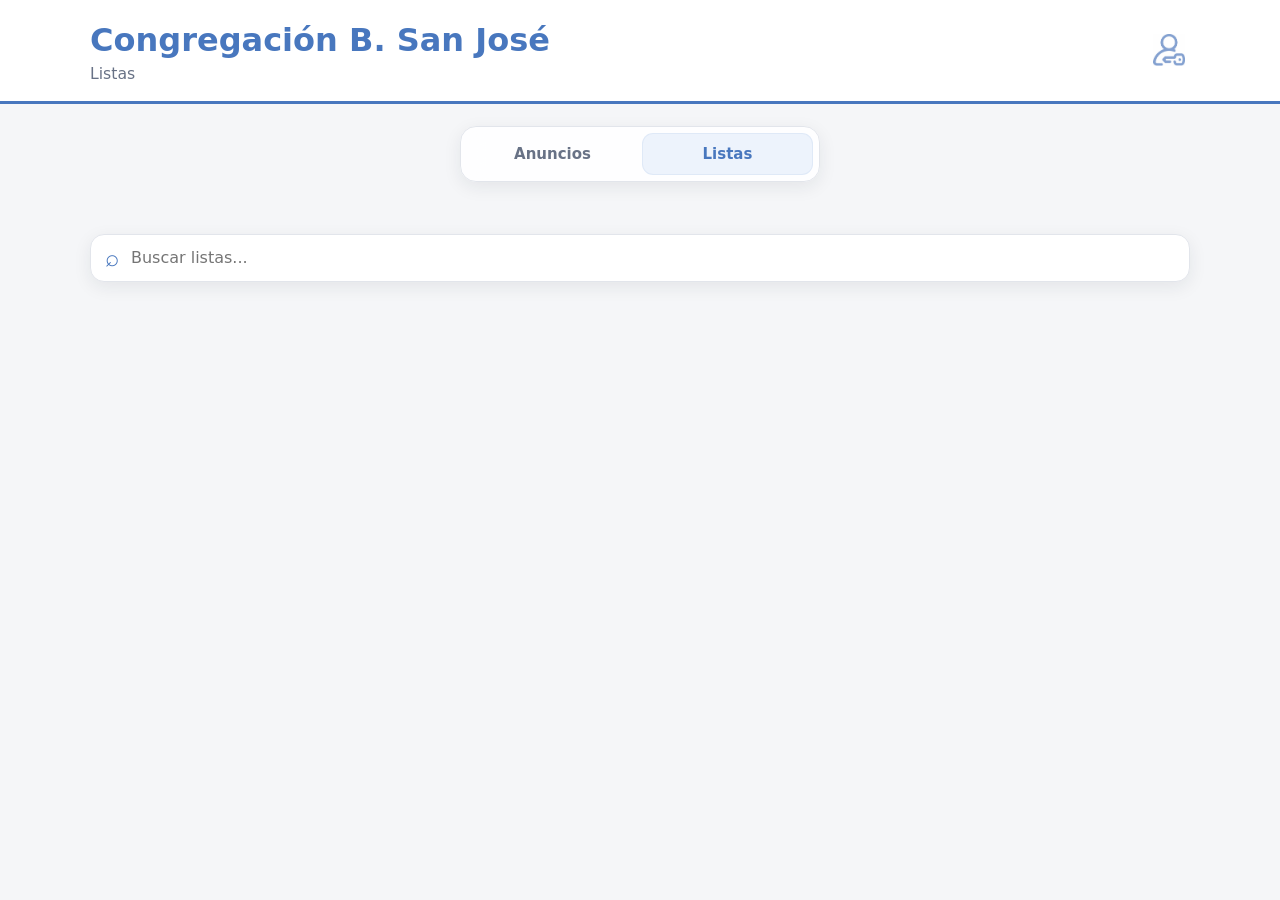
==== sanjose-web/index.html @ 3cef8279 "Add files via upload" ====
<!DOCTYPE html>
<html lang="es">

<head>
  <meta charset="UTF-8">

  <meta name="viewport" content="width=device-width, initial-scale=1.0">

  <meta name="description" content="Listas de la Congregación B. San José">

  <link rel="icon" type="image/png" href="img/logo.png">

  <title>Congregación B. San José</title>

  <link rel="stylesheet" href="css/style.css">
</head>

<body>

  <header class="site-header">

    <div class="header-inner">

      <div class="header-title">
        <h1>Congregación B. San José</h1>
        <p>Listas</p>
      </div>

      <a class="login-button" href="admin/panel.html" aria-label="Iniciar sesión" title="Iniciar sesión">
        <img src="img/sesion.png" alt="">
      </a>

    </div>

  </header>


  <!-- Menú de navegación -->


  <nav class="navigation" aria-label="Navegación principal">

    <span class="nav-indicator" aria-hidden="true"></span>

    <button class="nav-option" type="button" data-section="anuncios" aria-controls="anuncios" aria-pressed="false">
      Anuncios
    </button>

    <button class="nav-option active" type="button" data-section="listas" aria-controls="listas" aria-pressed="true">
      Listas
    </button>

  </nav>



  <main class="container">

    <!-- Sección de anuncios -->

    <section id="anuncios" class="content-section" aria-label="Anuncios" hidden>
      <!-- Aquí incorporaremos el contenido de anuncios. -->
    </section>


    <!-- Sección de listas -->

    <section id="listas" class="content-section active" aria-label="Listas">

      <label class="search-box" for="search">

        <span aria-hidden="true">⌕</span>

        <input id="search" type="search" placeholder="Buscar listas..." autocomplete="off">

      </label>


      <section id="list-grid" class="list-grid" aria-live="polite"></section>


      <p id="empty-state" class="empty-state" hidden>
        No se encontraron listas.
      </p>

    </section>

  </main>


  <!-- Visor de imágenes -->

  <div id="image-modal" class="image-modal" aria-hidden="true">

    <button id="modal-close" class="modal-close" type="button" aria-label="Cerrar">
      ×
    </button>

    <div class="modal-content">

      <img id="modal-image" src="" alt="">

    </div>

  </div>


  <!-- Supabase y aplicación actual -->

  <script src="https://cdn.jsdelivr.net/npm/@supabase/supabase-js@2"></script>

  <script src="js/app.js"></script>

</body>

</html>
---- sanjose-web/css/style.css ----
* {
  box-sizing: border-box;
}

:root {
  --bg: #f5f6f8;
  --surface: #ffffff;
  --text: #172033;
  --muted: #687286;
  --border: #e2e5eb;
  --accent: #4877be;
  --accent-hover: #3865a8;
  --accent-light: #edf3fc;
  --shadow: 0 5px 18px rgba(23, 32, 51, 0.08);
}

body {
  margin: 0;
  background: var(--bg);
  color: var(--text);
  font-family: system-ui, -apple-system, BlinkMacSystemFont, "Segoe UI", sans-serif;
}

/* =========================
   ENCABEZADO
========================= */


.site-header {
  position: sticky;
  top: 0;
  z-index: 900;

  background: rgba(255, 255, 255, 0.96);
  border-bottom: 3px solid var(--accent);

  -webkit-backdrop-filter: blur(12px);
  backdrop-filter: blur(12px);
}


.header-inner {
  position: relative;
  width: min(1100px, calc(100% - 28px));
  margin: 0 auto;
  padding: 22px 0 18px;
}

h1 {
  margin: 0;
  padding-right: 48px;
  color: var(--accent);
  font-size: clamp(1.35rem, 5vw, 2rem);
  line-height: 1.15;
}

.header-inner p {
  margin: 5px 0 0;
  color: var(--muted);
  font-size: 0.98rem;
}

/* =========================
   MENÚ DE NAVEGACIÓN
========================= */

.navigation {
  position: relative;
  isolation: isolate;

  display: flex;
  width: calc(100% - 32px);
  max-width: 360px;
  margin: 22px auto 26px;
  padding: 6px;
  gap: 4px;

  background: rgba(255, 255, 255, 0.88);
  border: 1px solid var(--border);
  border-radius: 16px;

  -webkit-backdrop-filter: blur(12px);
  backdrop-filter: blur(12px);

  box-shadow: var(--shadow);
}

/* Fondo que se desliza entre las opciones */

.nav-indicator {
  position: absolute;
  z-index: -1;
  top: 6px;
  bottom: 6px;
  left: 6px;

  width: calc((100% - 16px) / 2);

  border-radius: 11px;
  background: var(--accent-light);
  box-shadow: inset 0 0 0 1px rgba(72, 119, 190, 0.08);

  transform: translateX(0);
  transition: transform 0.3s ease-in-out;

  pointer-events: none;
}

/* Indicador en Anuncios */

.navigation:has(
  .nav-option[data-section="anuncios"].active
) .nav-indicator {
  transform: translateX(0);
}

/* Indicador en Listas */

.navigation:has(
  .nav-option[data-section="listas"].active
) .nav-indicator {
  transform: translateX(calc(100% + 4px));
}

/* Opciones */

.nav-option {
  position: relative;
  z-index: 1;

  flex: 1;
  min-width: 0;
  padding: 12px 10px;

  border: none;
  border-radius: 11px;

  background: transparent;
  color: var(--muted);

  font-family: inherit;
  font-size: 15px;
  font-weight: 600;
  text-align: center;

  cursor: pointer;

  transition:
    color 0.25s ease,
    background 0.25s ease;
}

.nav-option:hover {
  background: rgba(72, 119, 190, 0.06);
  color: var(--accent);
}

.nav-option.active {
  background: transparent;
  color: var(--accent);
}

.nav-option:focus-visible {
  outline: 2px solid var(--accent);
  outline-offset: 2px;
}

/* =========================
   CONTENIDO PRINCIPAL
========================= */

.container {
  width: min(1100px, calc(100% - 28px));
  margin: 0 auto;
  padding: 18px 0 36px;
}

/* =========================
   SECCIONES DE CONTENIDO
========================= */

.content-section[hidden] {
  display: none;
}

.content-section.active {
  animation: section-appear 0.3s ease both;
}

@keyframes section-appear {
  from {
    opacity: 0;
    transform: translateY(5px);
  }

  to {
    opacity: 1;
    transform: translateY(0);
  }
}

/* =========================
   BUSCADOR
========================= */

.search-box {
  display: flex;
  align-items: center;
  gap: 10px;
  min-height: 48px;
  padding: 0 14px;

  background: var(--surface);
  border: 1px solid var(--border);
  border-radius: 14px;
  box-shadow: var(--shadow);

  margin-bottom: 18px;

  transition:
    border-color 0.2s ease,
    box-shadow 0.2s ease;
}

.search-box:focus-within {
  border-color: var(--accent);
  box-shadow: 0 0 0 3px rgba(72, 119, 190, 0.14);
}

.search-box span {
  color: var(--accent);
  font-size: 1.5rem;
  line-height: 1;
}

.search-box input {
  width: 100%;
  min-width: 0;

  border: 0;
  outline: 0;

  background: transparent;
  color: var(--text);

  font: inherit;
  font-size: 1rem;
}

/* =========================
   TARJETAS DE LAS LISTAS
========================= */

.list-grid {
  display: grid;
  grid-template-columns: repeat(2, minmax(0, 1fr));
  gap: 14px;
}

.list-card {
  display: flex;
  flex-direction: column;

  width: 100%;
  min-width: 0;
  padding: 0;
  overflow: hidden;

  background: var(--surface);
  border: 1px solid var(--border);
  border-radius: 15px;
  box-shadow: var(--shadow);

  color: inherit;
  text-decoration: none;
  font: inherit;
  text-align: left;

  cursor: pointer;

  transition:
    transform 0.15s ease,
    box-shadow 0.15s ease,
    border-color 0.15s ease;
}

.preview {
  display: block;
  width: 100%;
  height: 76px;
  flex-shrink: 0;

  background: var(--accent-light);
}

.preview img {
  display: block;
  width: 100%;
  height: 100%;

  object-fit: contain;
  background: var(--accent-light);
}

.card-title {
  padding: 11px 12px 13px;

  font-weight: 650;
  font-size: 0.95rem;

  background: var(--surface);

  transition: color 0.15s ease;
}

.empty-state {
  margin: 40px 0;
  text-align: center;
  color: var(--muted);
}

/* =========================
   VISOR DE IMÁGENES
========================= */

.image-modal {
  display: none;
  position: fixed;
  inset: 0;
  z-index: 1000;

  background: rgba(0, 0, 0, 0.78);

  align-items: center;
  justify-content: center;

  padding: 20px;
}

.image-modal.active {
  display: flex;
}

.modal-content {
  width: 100%;
  height: 90vh;
  max-width: 95vw;

  display: flex;
  align-items: center;
  justify-content: center;

  overflow: hidden;
  touch-action: none;
}

.modal-content img {
  display: block;

  max-width: 100%;
  max-height: 90vh;

  width: auto;
  height: auto;

  object-fit: contain;
  border-radius: 0;

  transform: translate(0px, 0px) scale(1);
  transform-origin: center center;

  user-select: none;
  -webkit-user-select: none;
  -webkit-user-drag: none;

  will-change: transform;
  transition: transform 0.25s ease;
}

/* =========================
   BOTÓN CERRAR VISOR
========================= */

.modal-close {
  position: fixed;
  top: 14px;
  right: 16px;
  z-index: 1001;

  width: 44px;
  height: 44px;

  border: 0;
  border-radius: 50%;

  background: var(--accent);
  color: #ffffff;

  font-size: 30px;
  line-height: 1;

  cursor: pointer;

  transition:
    background 0.2s ease,
    transform 0.2s ease;
}

.modal-close:active {
  background: var(--accent-hover);
  transform: scale(0.94);
}

/* =========================
   BOTÓN DE INICIAR SESIÓN
========================= */

.login-button {
  position: absolute;
  right: 0;
  top: 50%;
  transform: translateY(-50%);

  width: 42px;
  height: 42px;

  display: flex;
  align-items: center;
  justify-content: center;

  text-decoration: none;
}

.login-button img {
  width: 32px;
  height: 32px;

  object-fit: contain;
  display: block;

  opacity: 0.65;

  transition:
    transform 0.2s ease,
    opacity 0.2s ease;
}

.login-button:hover img {
  transform: scale(1.08);
  opacity: 1;
}

.login-button:active img {
  transform: scale(0.95);
}

/* =========================
   VISOR DE PDF
========================= */

.modal-content.pdf-mode {
  display: block;

  width: 100%;
  height: 90vh;
  max-width: 95vw;

  overflow-x: visible;
  overflow-y: auto;

  touch-action: pan-y;
  padding: 10px 0 30px;
}

.pdf-zoom-layer {
  width: 100%;
  transform-origin: 0 0;

  touch-action: pan-y;
  will-change: transform;
}

.pdf-page {
  display: block;

  width: 100%;
  max-width: 1200px;
  height: auto;

  margin: 0 auto 14px;

  background: #ffffff;
  box-shadow: 0 2px 8px rgba(0, 0, 0, 0.18);
}

.pdf-page:last-child {
  margin-bottom: 0;
}

/* =========================
   TABLET Y COMPUTADORA
========================= */

@media (min-width: 700px) {
  .container {
    padding-top: 26px;
  }

  .list-grid {
    grid-template-columns: repeat(3, minmax(0, 1fr));
    gap: 18px;
  }

  .list-card:hover {
    transform: translateY(-2px);
    border-color: rgba(72, 119, 190, 0.45);
    box-shadow: 0 9px 25px rgba(23, 32, 51, 0.11);
  }

  .list-card:hover .card-title {
    color: var(--accent);
  }

  .modal-close:hover {
    background: var(--accent-hover);
  }
}

/* =========================
   PANTALLAS GRANDES
========================= */

@media (min-width: 1000px) {
  .list-grid {
    grid-template-columns: repeat(4, minmax(0, 1fr));
  }
}

/* =========================
   ADAPTACIÓN A CELULARES
========================= */

@media (max-width: 480px) {
  .navigation {
    width: calc(100% - 24px);
    margin-top: 18px;
    margin-bottom: 22px;
    padding: 5px;
    gap: 3px;
  }

  .nav-option {
    padding: 12px 6px;
    font-size: 14px;
  }

  .nav-indicator {
    top: 5px;
    bottom: 5px;
    left: 5px;

    width: calc((100% - 13px) / 2);
  }

  .navigation:has(
    .nav-option[data-section="listas"].active
  ) .nav-indicator {
    transform: translateX(calc(100% + 3px));
  }
}

/* =========================
   ACCESIBILIDAD
========================= */

@media (prefers-reduced-motion: reduce) {
  *,
  *::before,
  *::after {
    scroll-behavior: auto !important;
    transition-duration: 0.01ms !important;
    animation-duration: 0.01ms !important;
  }
}
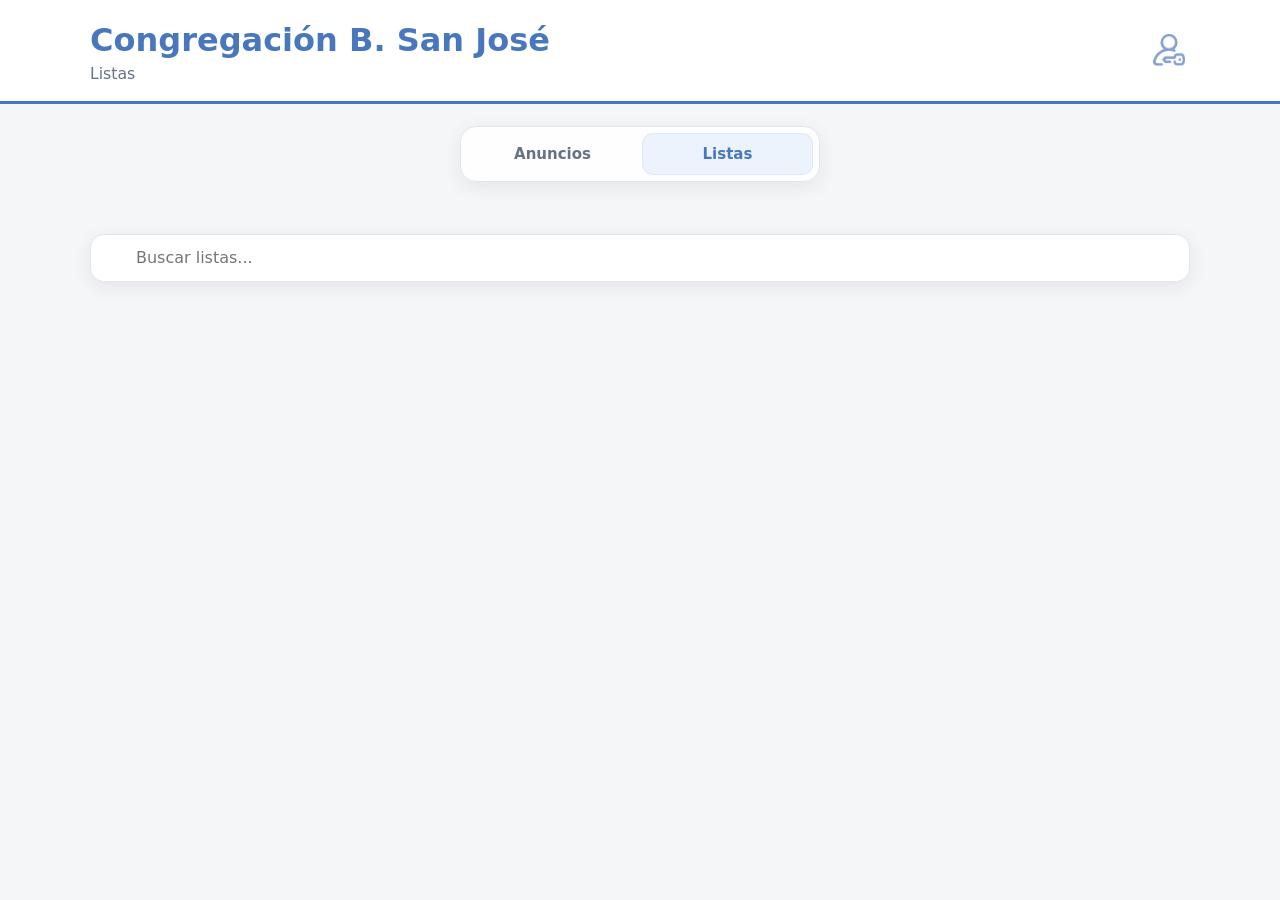
==== commit a9f416b9: "Add files via upload" ====
--- a/sanjose-web/index.html
+++ b/sanjose-web/index.html
@@ -37,7 +37,6 @@
 
   <!-- Menú de navegación -->
 
-
   <nav class="navigation" aria-label="Navegación principal">
 
     <span class="nav-indicator" aria-hidden="true"></span>
@@ -53,13 +52,26 @@
   </nav>
 
 
-
   <main class="container">
 
     <!-- Sección de anuncios -->
 
     <section id="anuncios" class="content-section" aria-label="Anuncios" hidden>
-      <!-- Aquí incorporaremos el contenido de anuncios. -->
+
+      <label class="search-box" for="announcement-search">
+
+        <i data-lucide="search" aria-hidden="true"></i>
+
+        <input id="announcement-search" type="search" placeholder="Buscar anuncios..." autocomplete="off">
+
+      </label>
+
+      <section id="announcement-grid" class="list-grid" aria-live="polite"></section>
+
+      <p id="announcement-empty-state" class="empty-state" hidden>
+        No hay anuncios para mostrar.
+      </p>
+
     </section>
 
 
@@ -69,7 +81,7 @@
 
       <label class="search-box" for="search">
 
-        <span aria-hidden="true">⌕</span>
+        <i data-lucide="search" aria-hidden="true"></i>
 
         <input id="search" type="search" placeholder="Buscar listas..." autocomplete="off">
 
@@ -104,6 +116,10 @@
 
   </div>
 
+  <script src="https://unpkg.com/lucide@latest"></script>
+  <script>
+    lucide.createIcons();
+  </script>
 
   <!-- Supabase y aplicación actual -->
 
--- a/sanjose-web/css/style.css
+++ b/sanjose-web/css/style.css
@@ -248,6 +248,14 @@
   font-size: 1rem;
 }
 
+.search-box i {
+  width: 19px;
+  height: 19px;
+  flex-shrink: 0;
+  color: #4877be;
+  stroke-width: 2;
+}
+
 /* =========================
    TARJETAS DE LAS LISTAS
 ========================= */
@@ -583,3 +591,7 @@
     animation-duration: 0.01ms !important;
   }
 }
+
+.nav-option {
+  -webkit-tap-highlight-color: transparent;
+}
